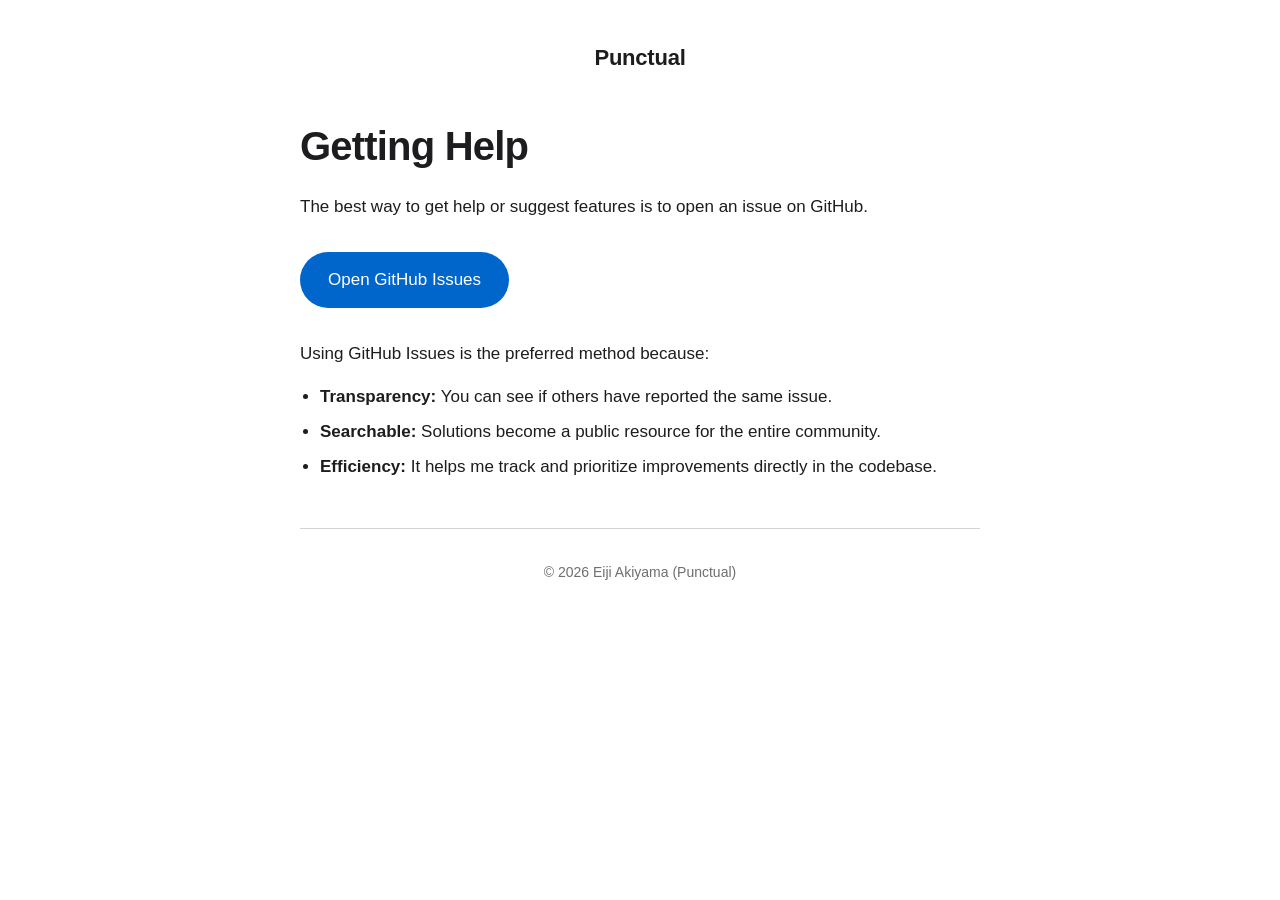
==== be-ready/index.html @ 8f9e233e "Rename support folder punctual → be-ready, update issues URL Co-authored-by: Cursor <cursoragent@cur" ====
<!DOCTYPE html>
<html lang="en">
<head>
  <meta charset="UTF-8">
  <meta name="viewport" content="width=device-width, initial-scale=1.0">
  <title>Getting Help | Punctual</title>
  <link rel="stylesheet" href="../styles.css">
</head>
<body>
  <div class="container">
    <header>
      <div class="app-name">Punctual</div>
    </header>

    <main>
      <h1>Getting Help</h1>

      <p>The best way to get help or suggest features is to open an issue on GitHub.</p>

      <a href="https://github.com/nicola-vibecoder/punctual/issues" class="cta-button">Open GitHub Issues</a>

      <p>Using GitHub Issues is the preferred method because:</p>

      <ul>
        <li><strong>Transparency:</strong> You can see if others have reported the same issue.</li>
        <li><strong>Searchable:</strong> Solutions become a public resource for the entire community.</li>
        <li><strong>Efficiency:</strong> It helps me track and prioritize improvements directly in the codebase.</li>
      </ul>
    </main>

    <hr class="divider">

    <footer>
      &copy; 2026 Eiji Akiyama (Punctual)
    </footer>
  </div>
</body>
</html>
---- styles.css ----
:root {
  --bg: #ffffff;
  --text: #1d1d1f;
  --text-secondary: #6e6e73;
  --accent: #0066cc;
  --border: #d2d2d7;
  --card-bg: #f5f5f7;
}

@media (prefers-color-scheme: dark) {
  :root {
    --bg: #000000;
    --text: #f5f5f7;
    --text-secondary: #a1a1a6;
    --accent: #2997ff;
    --border: #424245;
    --card-bg: #1c1c1e;
  }
}

* {
  box-sizing: border-box;
  margin: 0;
  padding: 0;
}

html {
  -webkit-text-size-adjust: 100%;
}

body {
  font-family: -apple-system, BlinkMacSystemFont, "SF Pro Text", "Helvetica Neue", Helvetica, Arial, sans-serif;
  background: var(--bg);
  color: var(--text);
  line-height: 1.6;
  font-size: 17px;
  padding: 40px 20px 80px;
  display: flex;
  justify-content: center;
}

.container {
  max-width: 680px;
  width: 100%;
}

header {
  margin-bottom: 48px;
  text-align: center;
}

.app-name {
  font-size: 22px;
  font-weight: 600;
  letter-spacing: -0.01em;
}

h1 {
  font-size: 40px;
  font-weight: 700;
  letter-spacing: -0.02em;
  line-height: 1.15;
  margin-bottom: 24px;
}

h2 {
  font-size: 24px;
  font-weight: 600;
  letter-spacing: -0.01em;
  margin-top: 40px;
  margin-bottom: 12px;
}

p {
  font-size: 17px;
  margin-bottom: 16px;
  color: var(--text);
}

ul {
  margin-bottom: 24px;
  padding-left: 20px;
}

li {
  margin-bottom: 8px;
  font-size: 17px;
}

li strong {
  font-weight: 600;
}

a {
  color: var(--accent);
  text-decoration: none;
}

a:hover {
  text-decoration: underline;
}

.cta-button {
  display: inline-block;
  background: var(--accent);
  color: #ffffff;
  font-weight: 500;
  font-size: 17px;
  padding: 14px 28px;
  border-radius: 999px;
  margin: 16px 0 32px;
  transition: opacity 0.15s ease;
}

.cta-button:hover {
  opacity: 0.85;
  text-decoration: none;
}

.divider {
  height: 1px;
  background: var(--border);
  margin: 48px 0 32px;
  border: none;
}

footer {
  text-align: center;
  color: var(--text-secondary);
  font-size: 14px;
}

.updated {
  color: var(--text-secondary);
  font-size: 14px;
  margin-bottom: 32px;
}
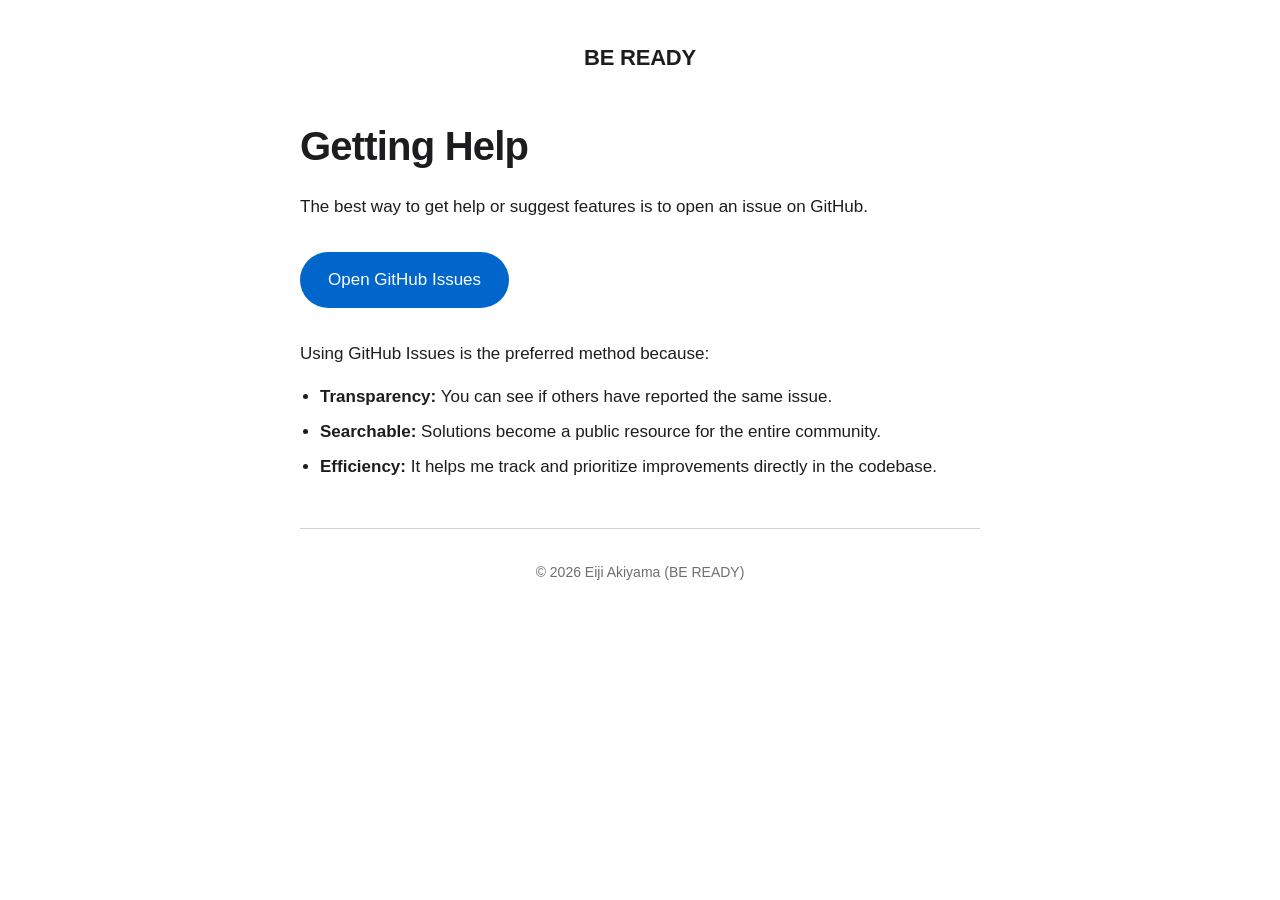
==== commit 00188e21: "Update app name to BE READY" ====
--- a/be-ready/index.html
+++ b/be-ready/index.html
@@ -3,13 +3,13 @@
 <head>
   <meta charset="UTF-8">
   <meta name="viewport" content="width=device-width, initial-scale=1.0">
-  <title>Getting Help | Punctual</title>
+  <title>Getting Help | BE READY</title>
   <link rel="stylesheet" href="../styles.css">
 </head>
 <body>
   <div class="container">
     <header>
-      <div class="app-name">Punctual</div>
+      <div class="app-name">BE READY</div>
     </header>
 
     <main>
@@ -31,7 +31,7 @@
     <hr class="divider">
 
     <footer>
-      &copy; 2026 Eiji Akiyama (Punctual)
+      &copy; 2026 Eiji Akiyama (BE READY)
     </footer>
   </div>
 </body>
